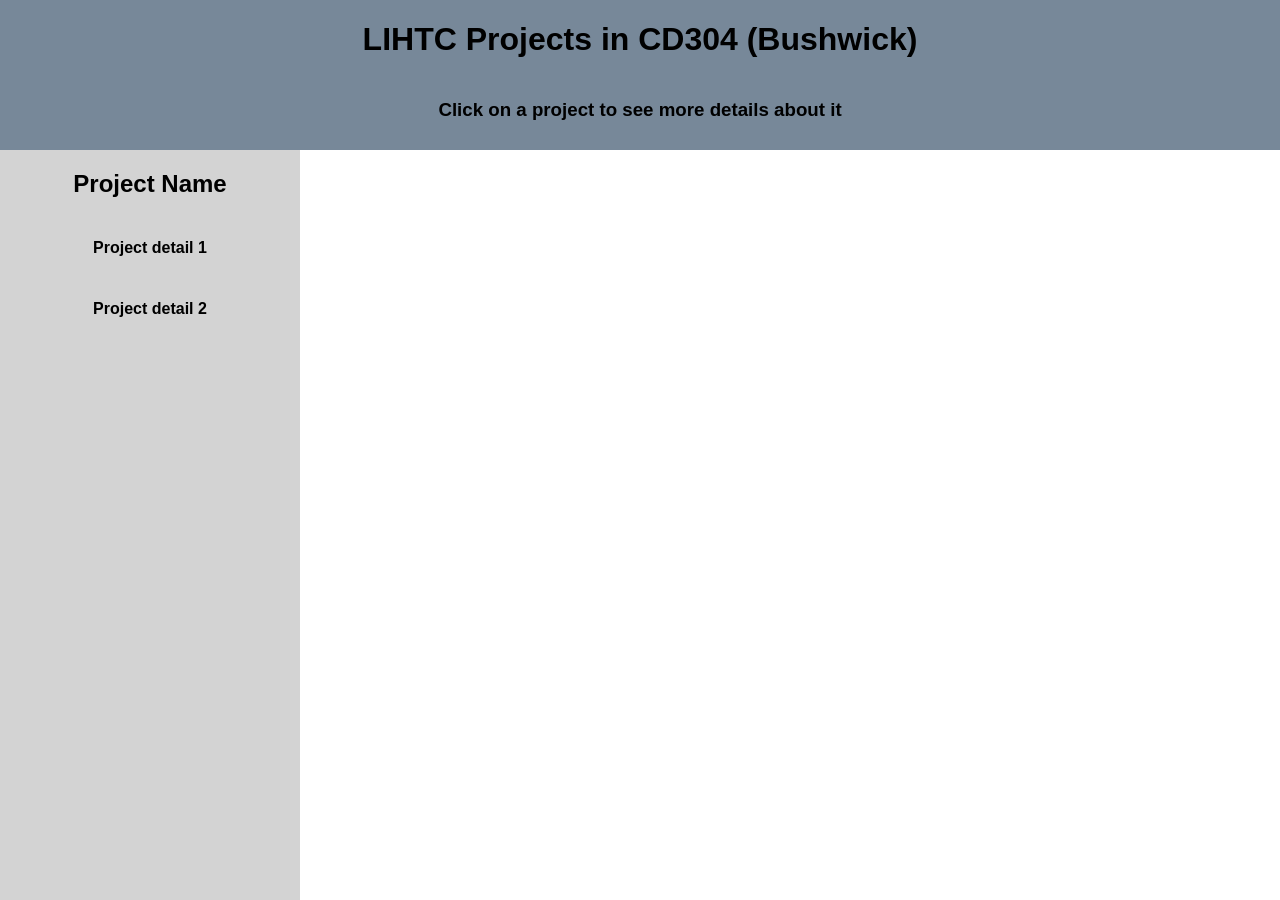
==== index.html @ 68279993 "Initial cleaning Moved data and references to geojson files, added folders, removed unnecessary file" ====
<!DOCTYPE html>
<html lang="en">

<head>
    <meta charset="utf-8">
    <meta name="viewport" content="width=device-width, initial-scale=1">
    <title> CD304 LIHTC Map </title>
    <link rel="stylesheet" href="styles.css">
    <link href="https://api.mapbox.com/mapbox-gl-js/v3.20.0/mapbox-gl.css" rel="stylesheet">
    <script src="https://api.mapbox.com/mapbox-gl-js/v3.20.0/mapbox-gl.js"></script>

</head>

<body>

    <header class="header" id="header_id">
        <h1> LIHTC Projects in CD304 (Bushwick) </h1>
        <h3> Click on a project to see more details about it </h3>
    </header>

    <div class="main_container">

        <aside class="sidebar" id="info_box">
            <h1> Project Name </h1>
            <h4> Project detail 1 </h4>
            <h4> Project detail 2 </h4>
        </aside>

        <main class="map_container" id="map_container">
            <span class="inner_text"></span>
        </main>

    </div>

    <script src="scripts.js"></script>

</body>

</html>
---- styles.css ----
/* FLEX BOX */ 

body {
    min-height: 100vh;
    min-width: 100vw;
    margin: 0;
    font-family:'Franklin Gothic Medium', 'Arial Narrow', Arial, sans-serif ;
}

.main_container{
    display: flex;
    min-width: calc(100vw - 300px);
    min-height: calc(100vh - 150px);
    /* calcs above makes sure main container is window size minus header/sidebar size */
}

.header{
    height: 150px;
    background: lightslategray;
    display: flex;
    flex-direction: column;
    align-items: center;
}

.sidebar {
    min-width: 300px;
    background: lightgray;
    display: flex;
    flex-direction: column;
    align-items: center;
    
}

.map_container {
    flex-grow: 1;
    background: white;
    display: flex;
}

.inner_text {
    margin: auto;
}

.h1 {
    font-size: 50px;
}

.h3 {
    font-size: 20px;
}

.marker {
  background-color: blue;
  border: 3px solid black;
  width: 12px;
  height: 12px;
  border-radius: 50%;
  cursor: pointer;
}
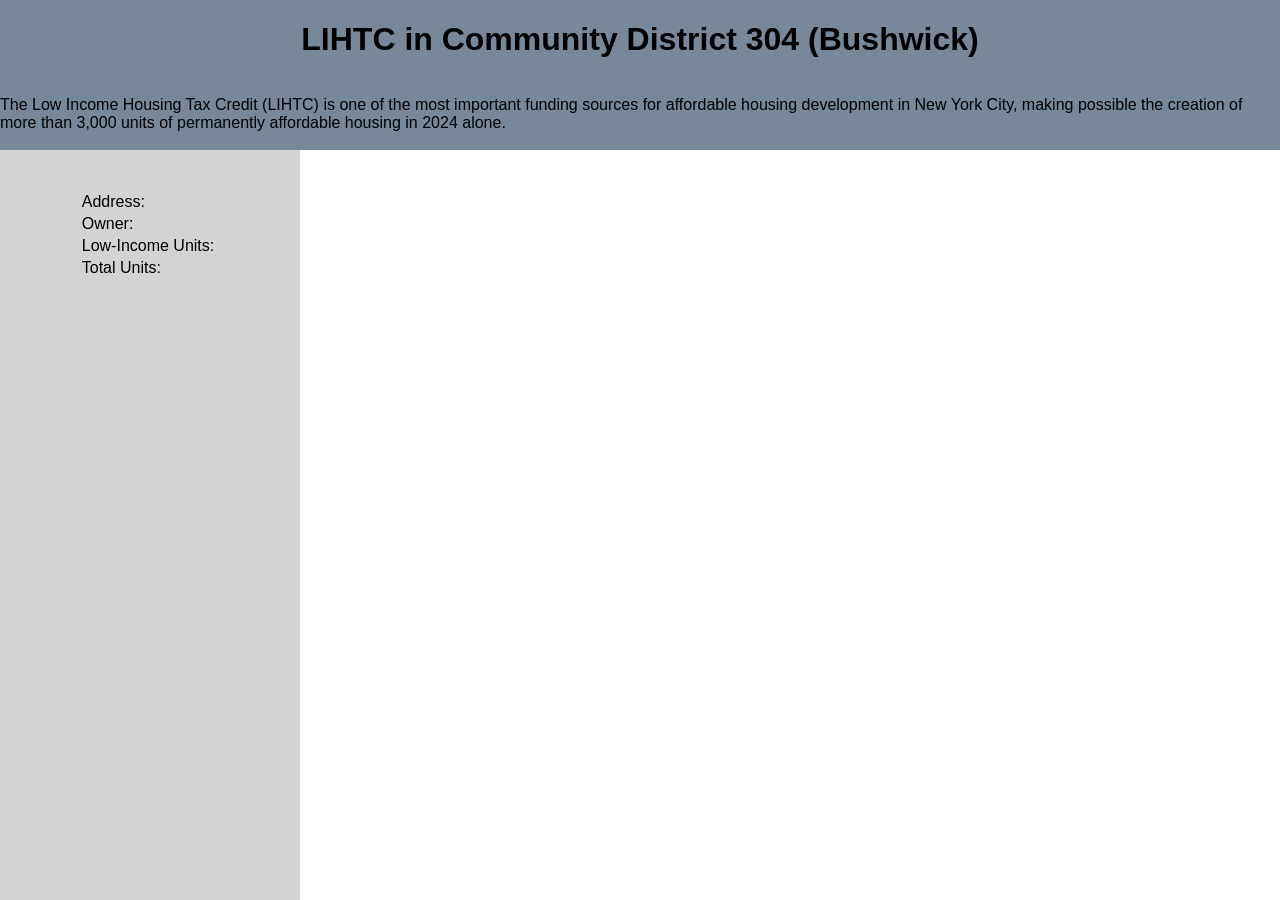
==== commit 0a9ce777: "Fixed interactive features" ====
--- a/index.html
+++ b/index.html
@@ -14,20 +14,37 @@
 <body>
 
     <header class="header" id="header_id">
-        <h1> LIHTC Projects in CD304 (Bushwick) </h1>
-        <h3> Click on a project to see more details about it </h3>
+        <h1> LIHTC in Community District 304 (Bushwick) </h1>
+        <p> The Low Income Housing Tax Credit (LIHTC) is one of the most important funding sources for affordable housing development in New York City, making possible the creation of more than 3,000 units of permanently affordable housing in 2024 alone. </p>
+        <p> This map provides details on affordable housing projects in Bushwick which have received LIHTC funding at some point, as well as opportunities for new projects. Considering the fact that land in Bushwick can cost upwards of $650 per square foot, city-owned vacant lots often present the best chances of new affordable housing construction. </p>
+        <h3> Click on a project or site to see more details about it </h3>
     </header>
 
     <div class="main_container">
 
         <aside class="sidebar" id="info_box">
-            <h1> Project Name </h1>
-            <h4> Project detail 1 </h4>
-            <h4> Project detail 2 </h4>
+            <h1 id="info-title"> </h1>
+            <table id="info-table">
+                <tr>
+                    <td class="property-label">Address:</td>
+                    <td id="info-address" class="property-value"></td>
+                </tr>
+                <tr>
+                    <td class="property-label">Owner:</td>
+                    <td id="info-owner" class="property-value"></td>
+                </tr>
+                <tr>
+                    <td class="property-label">Low-Income Units:</td>
+                    <td id="info-li-units" class="property-value"></td>
+                </tr>
+                <tr>
+                    <td class="property-label">Total Units:</td>
+                    <td id="info-total-units" class="property-value"></td>
+                </tr>
+            </table>
         </aside>
 
         <main class="map_container" id="map_container">
-            <span class="inner_text"></span>
         </main>
 
     </div>
--- a/styles.css
+++ b/styles.css
@@ -46,6 +46,10 @@
     font-size: 50px;
 }
 
+.p {
+    font-size: 8px;
+}
+
 .h3 {
     font-size: 20px;
 }
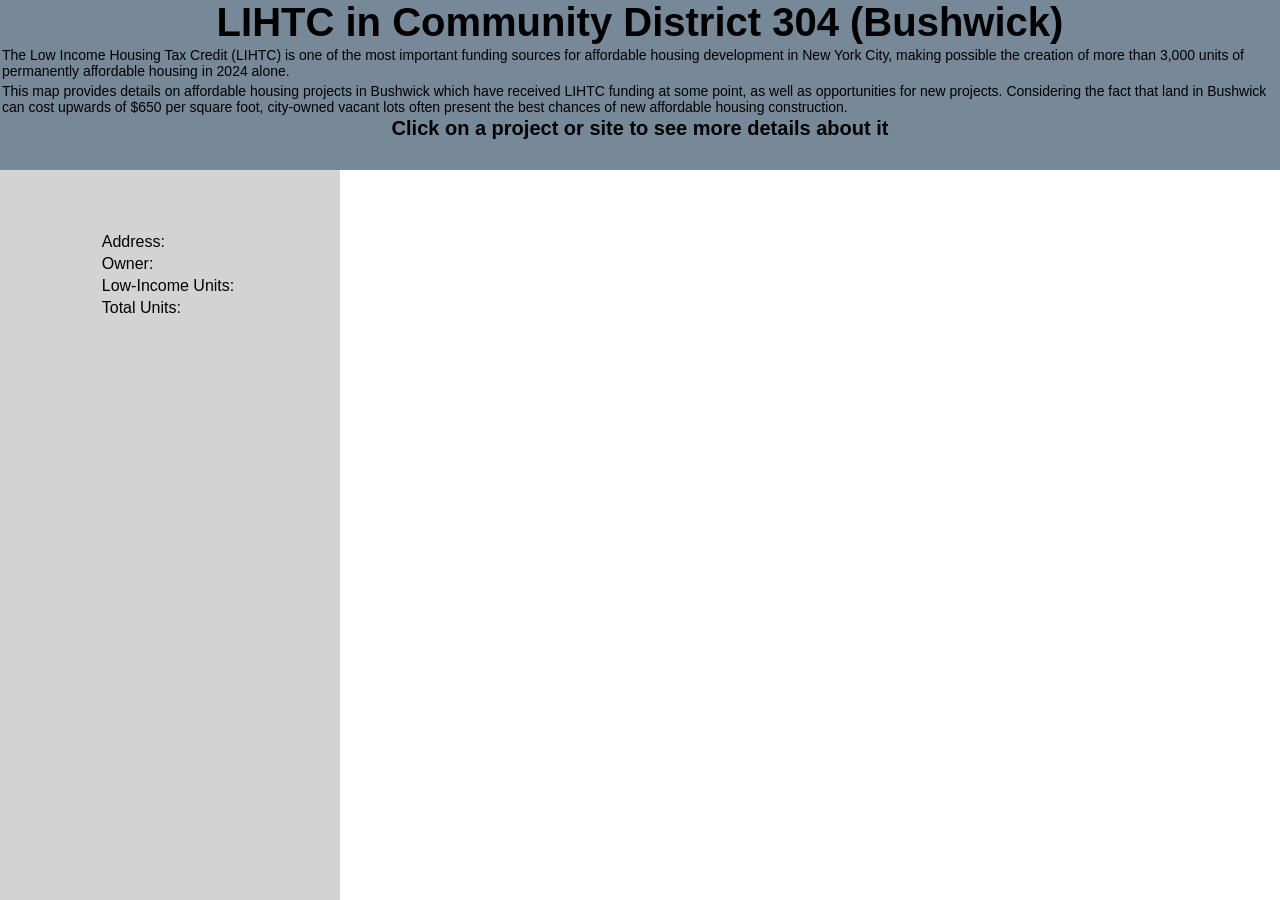
==== commit ac3f4b9e: "Began fixing formatting" ====
--- a/index.html
+++ b/index.html
@@ -14,10 +14,10 @@
 <body>
 
     <header class="header" id="header_id">
-        <h1> LIHTC in Community District 304 (Bushwick) </h1>
-        <p> The Low Income Housing Tax Credit (LIHTC) is one of the most important funding sources for affordable housing development in New York City, making possible the creation of more than 3,000 units of permanently affordable housing in 2024 alone. </p>
-        <p> This map provides details on affordable housing projects in Bushwick which have received LIHTC funding at some point, as well as opportunities for new projects. Considering the fact that land in Bushwick can cost upwards of $650 per square foot, city-owned vacant lots often present the best chances of new affordable housing construction. </p>
-        <h3> Click on a project or site to see more details about it </h3>
+        <h1 class="h1"> LIHTC in Community District 304 (Bushwick) </h1>
+        <p class="p"> The Low Income Housing Tax Credit (LIHTC) is one of the most important funding sources for affordable housing development in New York City, making possible the creation of more than 3,000 units of permanently affordable housing in 2024 alone. </p>
+        <p class="p"> This map provides details on affordable housing projects in Bushwick which have received LIHTC funding at some point, as well as opportunities for new projects. Considering the fact that land in Bushwick can cost upwards of $650 per square foot, city-owned vacant lots often present the best chances of new affordable housing construction. </p>
+        <h3 class="h3"> Click on a project or site to see more details about it </h3>
     </header>
 
     <div class="main_container">
--- a/styles.css
+++ b/styles.css
@@ -11,25 +11,27 @@
 .main_container{
     display: flex;
     min-width: calc(100vw - 300px);
-    min-height: calc(100vh - 150px);
+    min-height: calc(100vh - 170px);
     /* calcs above makes sure main container is window size minus header/sidebar size */
 }
 
 .header{
-    height: 150px;
+    height: 170px;
     background: lightslategray;
     display: flex;
     flex-direction: column;
     align-items: center;
+    text-wrap: pretty;
 }
 
 .sidebar {
     min-width: 300px;
+    max-width: 300px;
     background: lightgray;
     display: flex;
     flex-direction: column;
     align-items: center;
-    
+    padding: 20px;
 }
 
 .map_container {
@@ -43,15 +45,22 @@
 }
 
 .h1 {
-    font-size: 50px;
+    font-size: 40px;
+    padding: 0px;
+    margin: 0px;
 }
 
 .p {
-    font-size: 8px;
+    font-size: 14px;
+    margin: 2px;
+    padding: 0px;
+    text-wrap: pretty;
 }
 
 .h3 {
     font-size: 20px;
+    margin: 0px;
+    padding: 0px;
 }
 
 .marker {
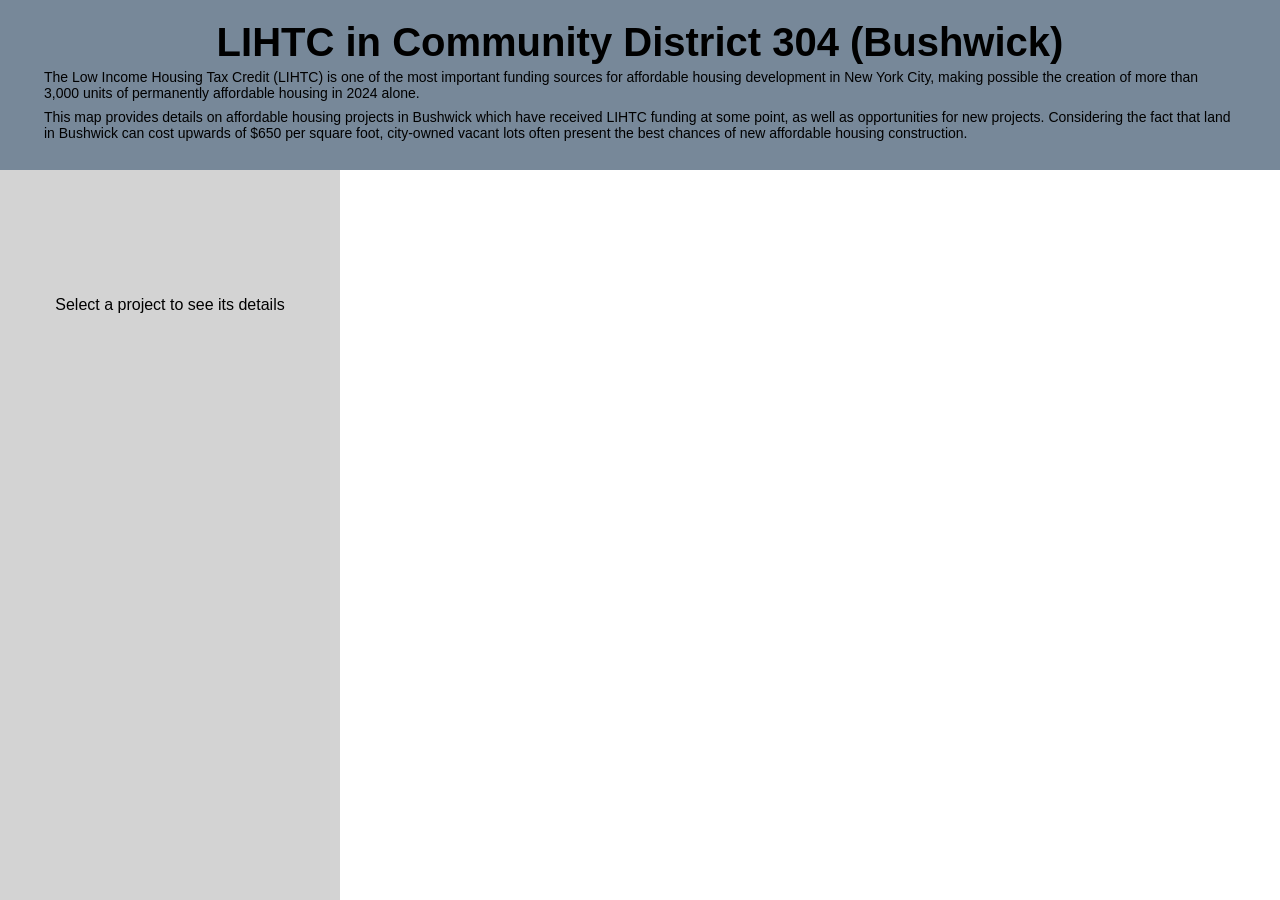
==== commit 3a9057aa: "Changed formatting in header and sidebar; added clear info button;" ====
--- a/index.html
+++ b/index.html
@@ -14,16 +14,22 @@
 <body>
 
     <header class="header" id="header_id">
-        <h1 class="h1"> LIHTC in Community District 304 (Bushwick) </h1>
-        <p class="p"> The Low Income Housing Tax Credit (LIHTC) is one of the most important funding sources for affordable housing development in New York City, making possible the creation of more than 3,000 units of permanently affordable housing in 2024 alone. </p>
-        <p class="p"> This map provides details on affordable housing projects in Bushwick which have received LIHTC funding at some point, as well as opportunities for new projects. Considering the fact that land in Bushwick can cost upwards of $650 per square foot, city-owned vacant lots often present the best chances of new affordable housing construction. </p>
-        <h3 class="h3"> Click on a project or site to see more details about it </h3>
+        <div id="header_text">
+            <h1 class="h1"> LIHTC in Community District 304 (Bushwick) </h1>
+            <p class="p"> The Low Income Housing Tax Credit (LIHTC) is one of the most important funding sources for
+                affordable housing development in New York City, making possible the creation of more than 3,000 units
+                of permanently affordable housing in 2024 alone. </p>
+            <p class="p"> This map provides details on affordable housing projects in Bushwick which have received LIHTC
+                funding at some point, as well as opportunities for new projects. Considering the fact that land in
+                Bushwick can cost upwards of $650 per square foot, city-owned vacant lots often present the best chances
+                of new affordable housing construction. </p>
+        </div>
     </header>
 
     <div class="main_container">
 
         <aside class="sidebar" id="info_box">
-            <h1 id="info-title"> </h1>
+            <h1 id="info-title" class="h2"> </h1>
             <table id="info-table">
                 <tr>
                     <td class="property-label">Address:</td>
@@ -42,6 +48,8 @@
                     <td id="info-total-units" class="property-value"></td>
                 </tr>
             </table>
+            <p id="select-something-nudge"> Select a project to see its details </p>
+            <button id="clear-info-button"> Clear Info</button>
         </aside>
 
         <main class="map_container" id="map_container">
--- a/styles.css
+++ b/styles.css
@@ -1,27 +1,35 @@
-
-/* FLEX BOX */ 
+/* FLEX BOX */
 
 body {
     min-height: 100vh;
     min-width: 100vw;
     margin: 0;
-    font-family:'Franklin Gothic Medium', 'Arial Narrow', Arial, sans-serif ;
 }
 
-.main_container{
+.main_container {
     display: flex;
     min-width: calc(100vw - 300px);
     min-height: calc(100vh - 170px);
     /* calcs above makes sure main container is window size minus header/sidebar size */
 }
 
-.header{
+.header {
     height: 170px;
     background: lightslategray;
     display: flex;
     flex-direction: column;
     align-items: center;
     text-wrap: pretty;
+}
+
+#header_text {
+    max-width: 1200px;
+    padding: 20px;
+    display: flex;
+    flex-direction: column;
+    align-items: center;
+    text-wrap: pretty;
+    font-family: "Gill Sans", sans-serif;
 }
 
 .sidebar {
@@ -32,6 +40,7 @@
     flex-direction: column;
     align-items: center;
     padding: 20px;
+    font-family: "Gill Sans", sans-serif;
 }
 
 .map_container {
@@ -52,9 +61,10 @@
 
 .p {
     font-size: 14px;
-    margin: 2px;
+    margin: 4px;
     padding: 0px;
     text-wrap: pretty;
+    font: arial;
 }
 
 .h3 {
@@ -64,10 +74,57 @@
 }
 
 .marker {
-  background-color: blue;
-  border: 3px solid black;
-  width: 12px;
-  height: 12px;
-  border-radius: 50%;
-  cursor: pointer;
+    background-color: blue;
+    border: 3px solid black;
+    width: 12px;
+    height: 12px;
+    border-radius: 50%;
+    cursor: pointer;
+}
+
+.h2 {
+    font-size: 25px;
+    padding: 0px;
+    margin: 0px;
+}
+
+#info-table {
+    visibility: hidden;
+}
+
+#clear-info-button {
+    position: absolute;
+    bottom: 20px;
+    visibility: hidden;
+    background-color: #FFFFFF;
+    border: 0;
+    border-radius: .5rem;
+    box-sizing: border-box;
+    color: #111827;
+    font-family: "Inter var", ui-sans-serif, system-ui, -apple-system, system-ui, "Segoe UI", Roboto, "Helvetica Neue", Arial, "Noto Sans", sans-serif, "Apple Color Emoji", "Segoe UI Emoji", "Segoe UI Symbol", "Noto Color Emoji";
+    font-size: .875rem;
+    font-weight: 600;
+    line-height: 1.25rem;
+    padding: .75rem 1rem;
+    text-align: center;
+    text-decoration: none #D1D5DB solid;
+    text-decoration-thickness: auto;
+    box-shadow: 0 1px 3px 0 rgba(0, 0, 0, 0.1), 0 1px 2px 0 rgba(0, 0, 0, 0.06);
+    cursor: pointer;
+    user-select: none;
+    -webkit-user-select: none;
+    touch-action: manipulation;
+}
+
+#clear-info-button:hover {
+    background-color: rgb(249, 250, 251);
+}
+
+#clear-info-button:focus {
+    outline: 2px solid transparent;
+    outline-offset: 2px;
+}
+
+#clear-info-button:focus-visible {
+    box-shadow: none;
 }
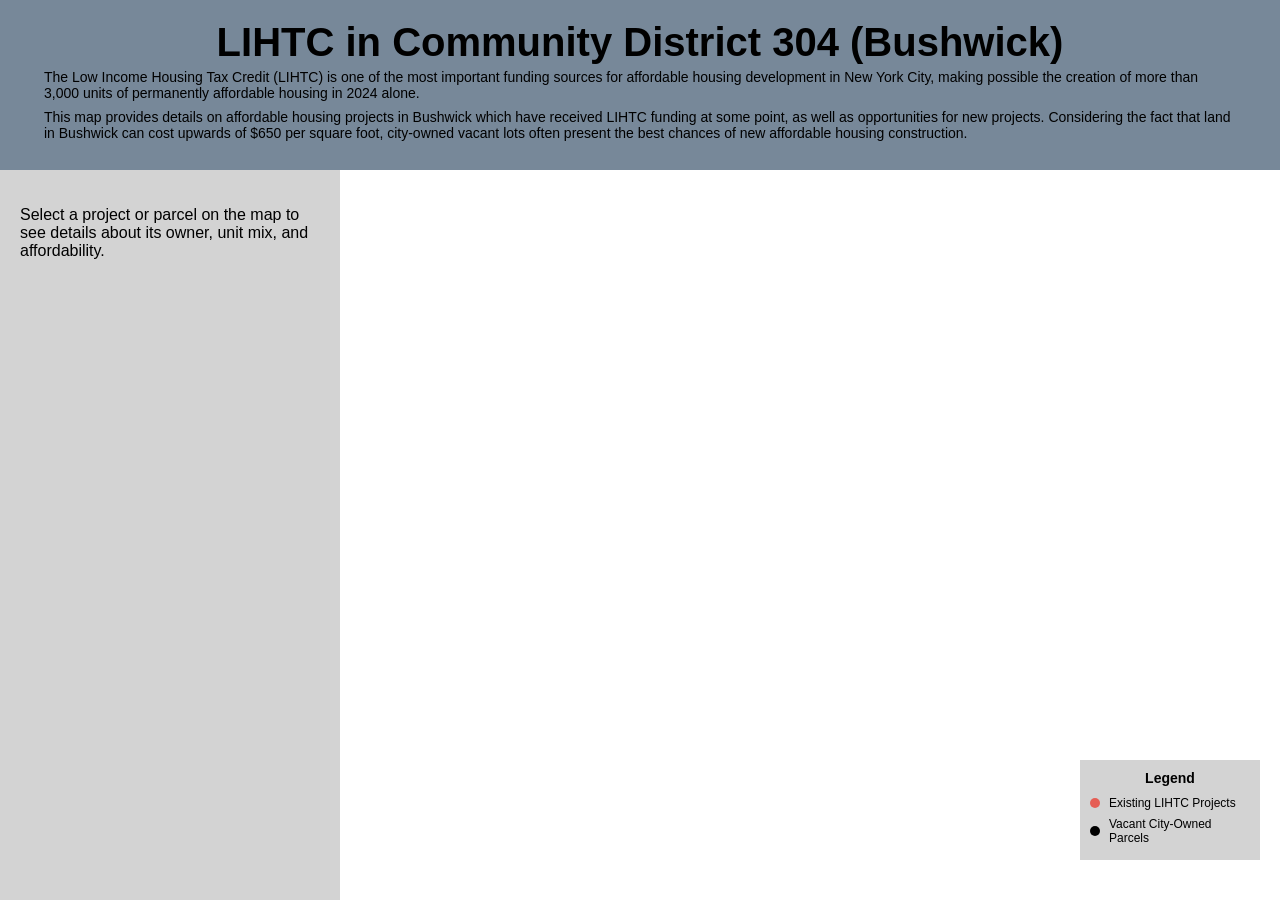
==== commit a9a0306f: "added legend, fixed some structure and formatting in sidebar" ====
--- a/index.html
+++ b/index.html
@@ -26,29 +26,34 @@
         </div>
     </header>
 
+
+
     <div class="main_container">
 
         <aside class="sidebar" id="info_box">
-            <h1 id="info-title" class="h2"> </h1>
-            <table id="info-table">
-                <tr>
-                    <td class="property-label">Address:</td>
-                    <td id="info-address" class="property-value"></td>
-                </tr>
-                <tr>
-                    <td class="property-label">Owner:</td>
-                    <td id="info-owner" class="property-value"></td>
-                </tr>
-                <tr>
-                    <td class="property-label">Low-Income Units:</td>
-                    <td id="info-li-units" class="property-value"></td>
-                </tr>
-                <tr>
-                    <td class="property-label">Total Units:</td>
-                    <td id="info-total-units" class="property-value"></td>
-                </tr>
-            </table>
-            <p id="select-something-nudge"> Select a project to see its details </p>
+            <div id="existing-lihtc-div">
+                <p class="p" id="existing-dummy"> </p>
+                <h1 id="info-title" class="h2"> </h1>
+                <p class="p" id="info-address"> </p>
+                <p class="p" id="info-owner"> </p>
+                <h3 class="h3" id="unit-mix-title"> Unit Mix </h3>
+                <table id="unit-mix-table">
+                    <tr>
+                        <td class="property-label">Low-Income Units:</td>
+                        <td id="info-li-units" class="property-value"></td>
+                    </tr>
+                    <tr>
+                        <td class="property-label">Total Units:</td>
+                        <td id="info-total-units" class="property-value"></td>
+                    </tr>
+                </table>
+            </div>
+            <div id="colp-parcel-div">
+                <!-- going to add colp data structure here -->
+            </div>
+            <p id="select-something-nudge"> Select a project or parcel on the map to see details about its owner, unit
+                mix, and affordability. </p>
+
             <button id="clear-info-button"> Clear Info</button>
         </aside>
 
@@ -57,6 +62,19 @@
 
     </div>
 
+    <div id="legend">
+        <h4 class="h4" id="legend-title"> Legend </h4>
+        <div class="legend-item">
+            <div class="legend-circle" id="existing-lihtc-legend"> </div>
+            <span> Existing LIHTC Projects</span>
+        </div>
+        
+        <div class="legend-item">
+            <div class="legend-circle" id="colp-legend"> </div>
+            <span> Vacant City-Owned Parcels </span>
+        </div>
+    </div>
+
     <script src="scripts.js"></script>
 
 </body>
--- a/styles.css
+++ b/styles.css
@@ -4,6 +4,52 @@
     min-height: 100vh;
     min-width: 100vw;
     margin: 0;
+    font-family: "Gill Sans", sans-serif;
+}
+
+#legend{
+    position: absolute;
+    bottom: 40px;
+    right: 20px;
+    z-index: 1000;
+    background-color: lightgray;
+    padding: 10px;
+    height: 80px;
+    width: 160px;
+    display: flex;
+    flex-direction: column;
+}
+
+#legend-title {
+    font-size: 14px;
+    margin-bottom: 10px;
+    padding: 0;
+    text-align: center;
+}
+
+.legend-item {
+    display: flex;
+    align-items: center;
+    gap: 9px;
+    margin-bottom: 7px;
+    font-family: var(--sans);
+    font-size: 12px;
+    color: var(--ink-soft);
+}
+
+.legend-circle {
+    width: 10px;
+    height: 10px;
+    border-radius: 50%;
+    flex-shrink: 0;
+}
+
+#existing-lihtc-legend {
+    background-color: #e55e55;
+}
+
+#colp-legend {
+    background-color: #000000;
 }
 
 .main_container {
@@ -38,7 +84,7 @@
     background: lightgray;
     display: flex;
     flex-direction: column;
-    align-items: center;
+    align-items: left;
     padding: 20px;
     font-family: "Gill Sans", sans-serif;
 }
@@ -88,20 +134,28 @@
     margin: 0px;
 }
 
-#info-table {
-    visibility: hidden;
+.h4 {
+    font-size: 18px;
+    padding: 0px;
+    margin: 0px;
+}
+
+#unit-mix-table {
+    border-collapse: collapse;
+    width: 100%;
+    margin-top: 10px;
 }
 
 #clear-info-button {
     position: absolute;
     bottom: 20px;
     visibility: hidden;
-    background-color: #FFFFFF;
+    background-color: lightslategray;
     border: 0;
     border-radius: .5rem;
     box-sizing: border-box;
     color: #111827;
-    font-family: "Inter var", ui-sans-serif, system-ui, -apple-system, system-ui, "Segoe UI", Roboto, "Helvetica Neue", Arial, "Noto Sans", sans-serif, "Apple Color Emoji", "Segoe UI Emoji", "Segoe UI Symbol", "Noto Color Emoji";
+    font-family: "Gill Sans", sans-serif;
     font-size: .875rem;
     font-weight: 600;
     line-height: 1.25rem;
@@ -117,7 +171,7 @@
 }
 
 #clear-info-button:hover {
-    background-color: rgb(249, 250, 251);
+    background-color: #b1bbc4;
 }
 
 #clear-info-button:focus {
@@ -127,4 +181,14 @@
 
 #clear-info-button:focus-visible {
     box-shadow: none;
-}+}
+
+/* Hides existing lihtc project info until a project is clicked on */
+#existing-lihtc-div {
+    display: none;
+}
+
+#colp-parcel-div {
+    display: none;
+}
+
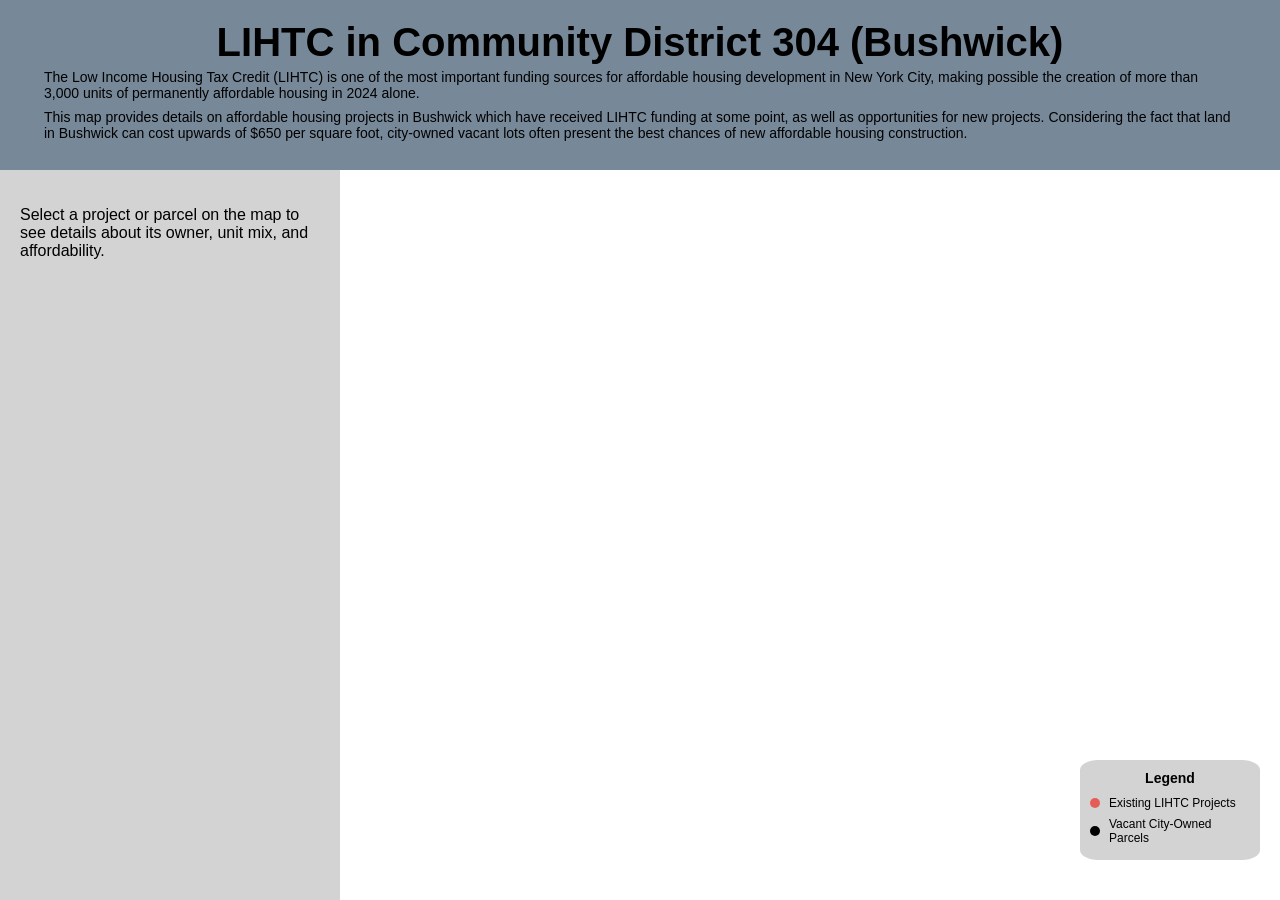
==== commit da7cb0ac: "added colp data interactivity" ====
--- a/index.html
+++ b/index.html
@@ -32,8 +32,8 @@
 
         <aside class="sidebar" id="info_box">
             <div id="existing-lihtc-div">
-                <p class="p" id="existing-dummy"> </p>
-                <h1 id="info-title" class="h2"> </h1>
+                <p class="p"> Existing LIHTC Project </p>
+                <h2 id="info-title" class="h2"> </h2>
                 <p class="p" id="info-address"> </p>
                 <p class="p" id="info-owner"> </p>
                 <h3 class="h3" id="unit-mix-title"> Unit Mix </h3>
@@ -48,9 +48,19 @@
                     </tr>
                 </table>
             </div>
+
             <div id="colp-parcel-div">
                 <!-- going to add colp data structure here -->
+                 <h2 class="h2"> Vacant City-Owned Parcel </h2>
+                 <p class="p" id="colp-address"> </p>
+                 <p class="p" id="colp-owner"> </p>
+                 <p class="p" id="colp-zoning"> </p>
+                 <p class="p" id="colp-far"> </p>
+                 <p class="p" id="colp-parcel-size"> </p>
+                 <p class="p" id="colp-land-val"> </p>
+                 <h4 class="h4" id="colp-est-units"></h4>
             </div>
+
             <p id="select-something-nudge"> Select a project or parcel on the map to see details about its owner, unit
                 mix, and affordability. </p>
 
--- a/styles.css
+++ b/styles.css
@@ -18,6 +18,7 @@
     width: 160px;
     display: flex;
     flex-direction: column;
+    border-radius: 10%;
 }
 
 #legend-title {
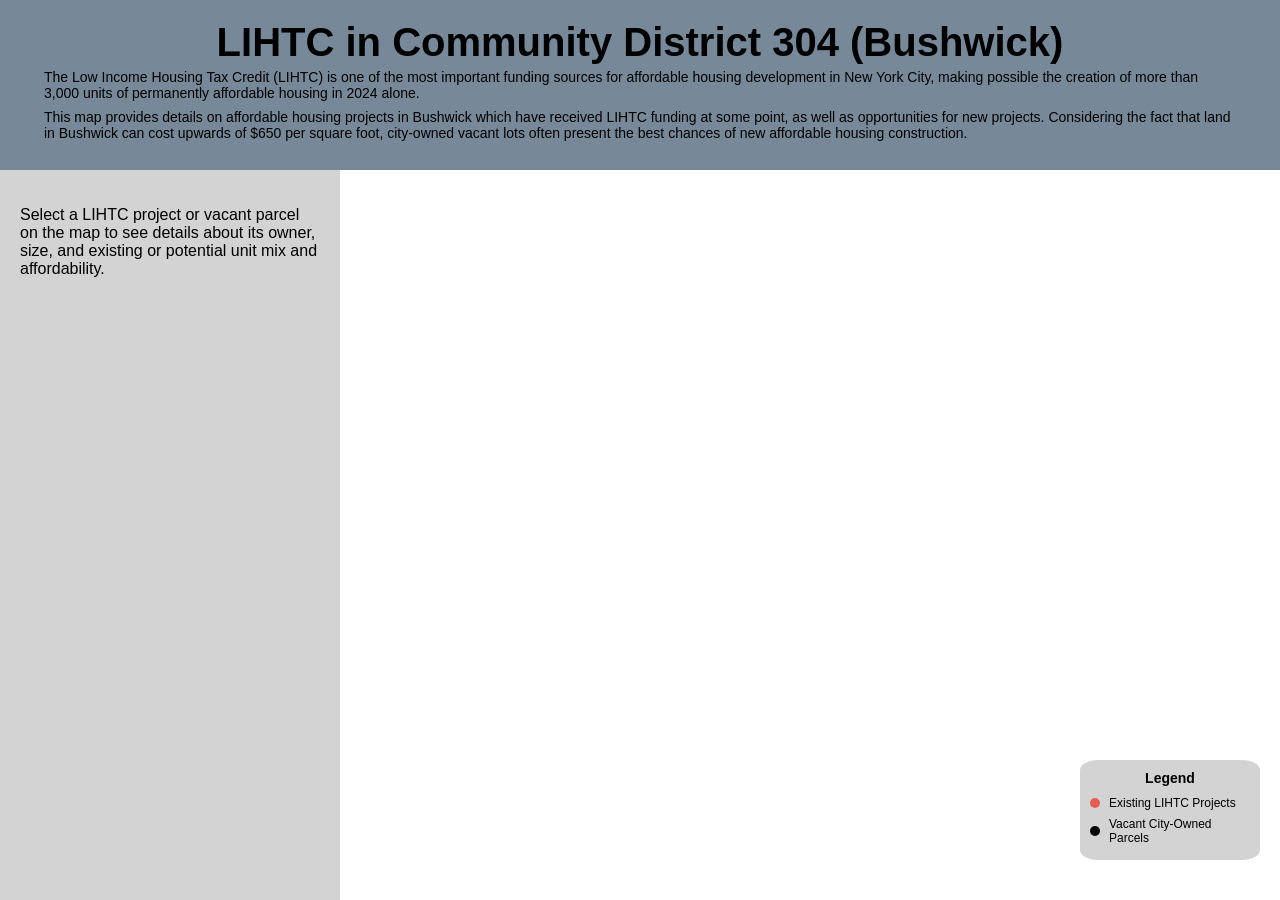
==== commit cde68d28: "little bits here and there (mostly line breaks)" ====
--- a/index.html
+++ b/index.html
@@ -61,8 +61,7 @@
                  <h4 class="h4" id="colp-est-units"></h4>
             </div>
 
-            <p id="select-something-nudge"> Select a project or parcel on the map to see details about its owner, unit
-                mix, and affordability. </p>
+            <p id="select-something-nudge"> Select a LIHTC project or vacant parcel on the map to see details about its owner, size, and existing or potential unit mix and affordability. </p>
 
             <button id="clear-info-button"> Clear Info</button>
         </aside>
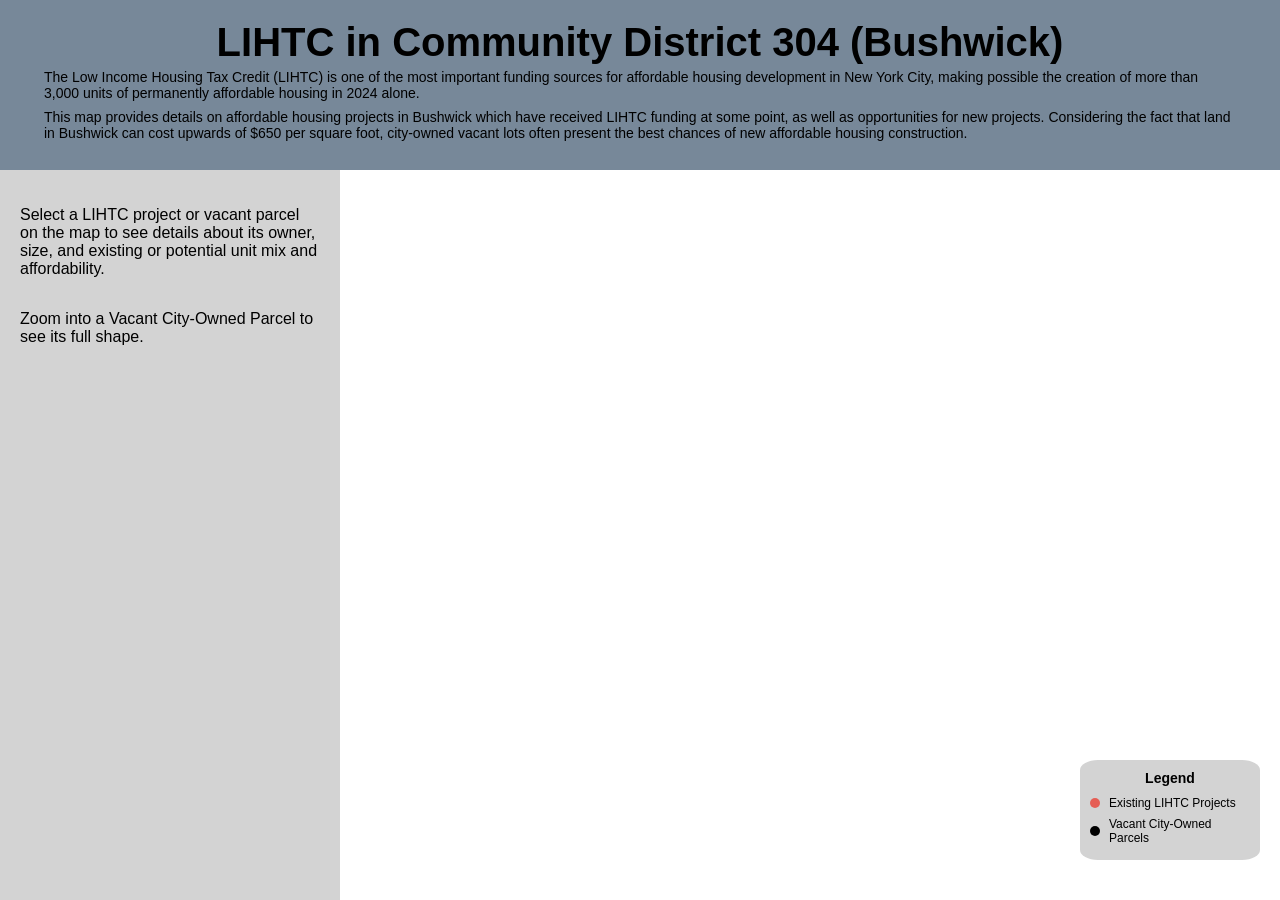
==== commit 9af59946: "adjusted style of basemap" ====
--- a/index.html
+++ b/index.html
@@ -62,6 +62,7 @@
             </div>
 
             <p id="select-something-nudge"> Select a LIHTC project or vacant parcel on the map to see details about its owner, size, and existing or potential unit mix and affordability. </p>
+            <p id="select-something-nudge-b"> Zoom into a Vacant City-Owned Parcel to see its full shape. </p>
 
             <button id="clear-info-button"> Clear Info</button>
         </aside>
